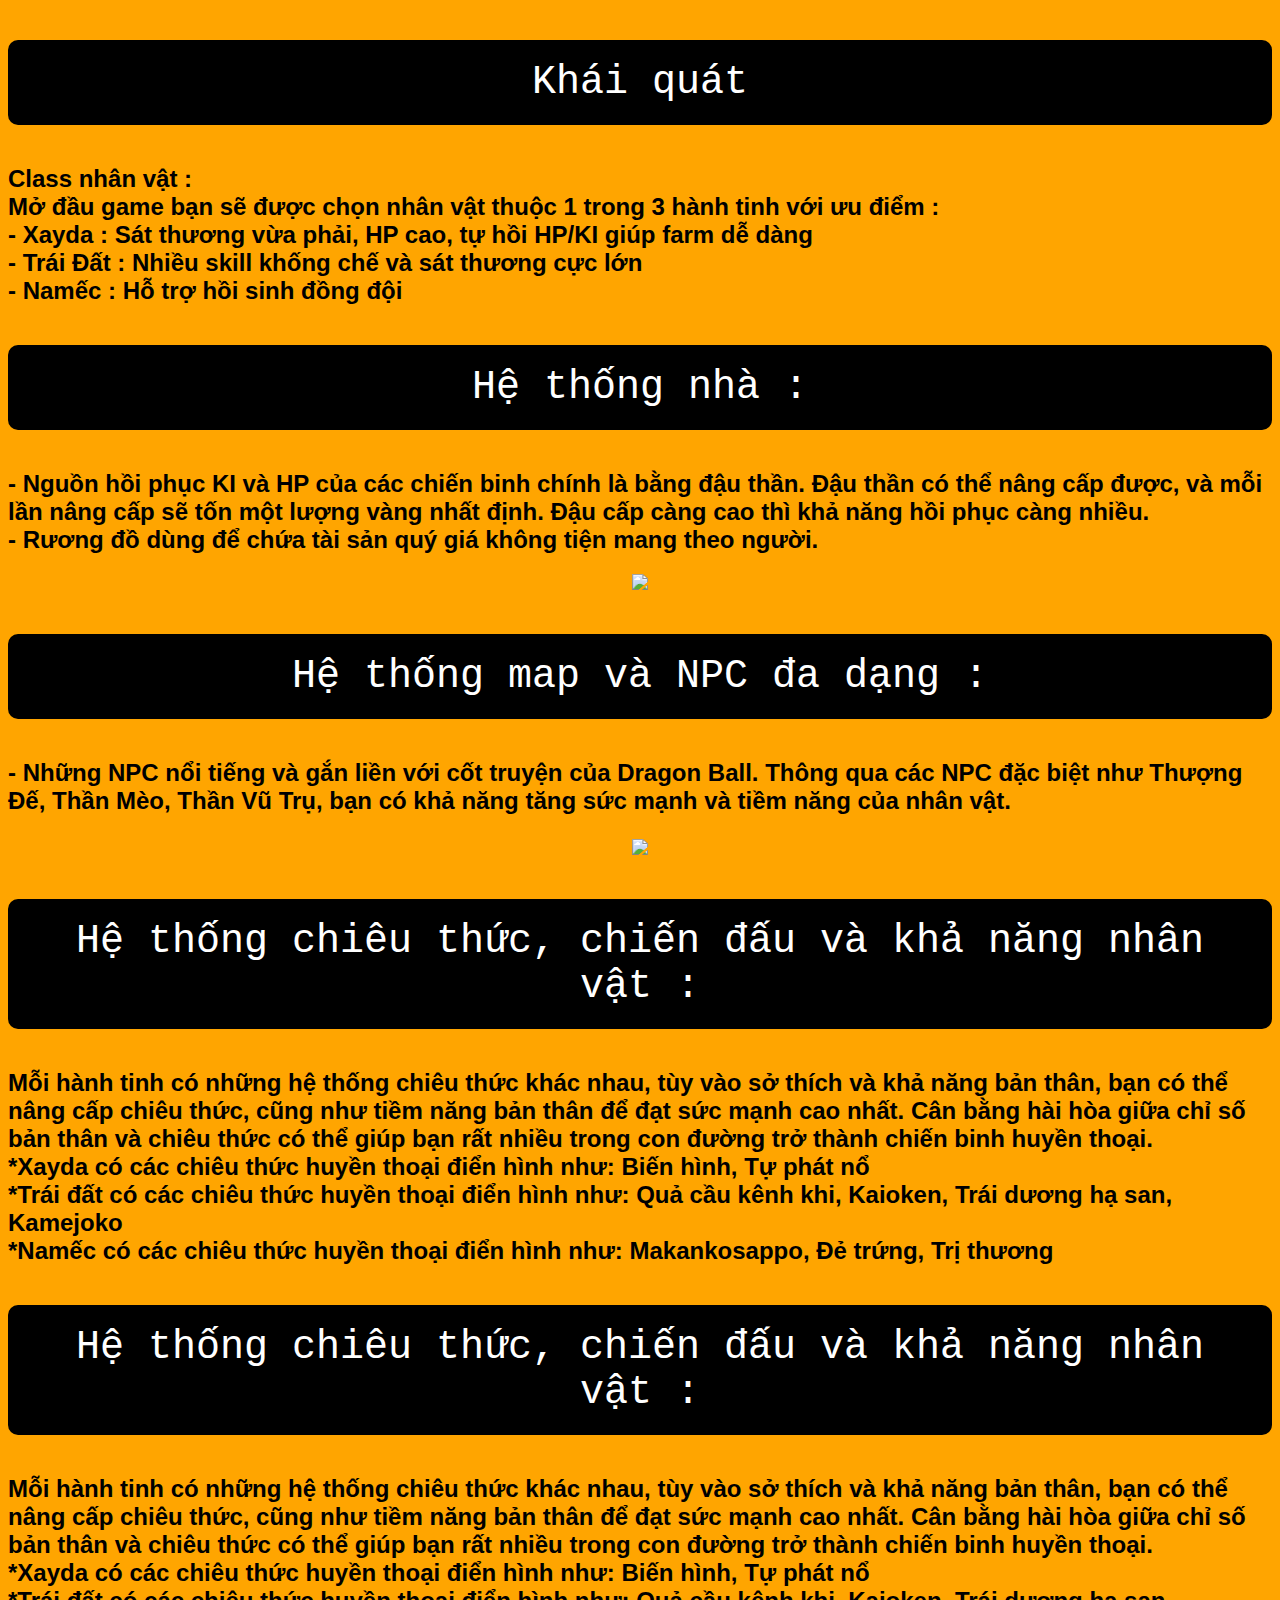
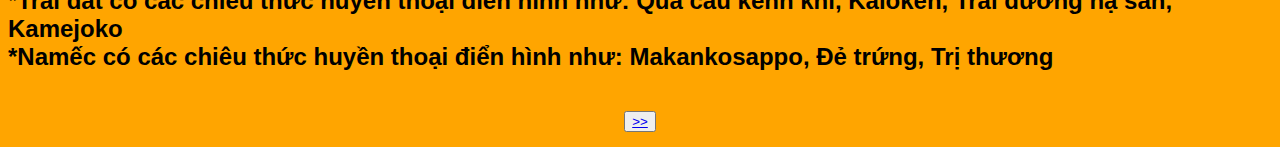
==== huongdan.html @ 6490f587 "Add files via upload" ====
<!DOCTYPE html>
<html>
<!-- Đầu  -->
<head>
	<title>Hướng dẫn chơi cơ bản</title>

	<!-- Dữ liệu -->
	<meta charset="UTF-8">
	<meta name="description" content="Website Dragon Ball Online – Game Bay Vien Ngoc Rong Mobile nhập vai trực tuyến trên máy tính và điện thoại về Game 7 Viên Ngọc Rồng hấp dẫn nhất hiện nay!">
  	<meta name="keywords" content="DBO, DBZ, dragon ball online">
  	<meta name="author" content="Dounogox">
  	<meta name="viewport" content="width=device-width, initial-scale=1.0">

  	<!--Internal CSS-->
  	<style>
  		body {
			background-color: orange;
		}

  		p {
			color: white;
			font-family: Lucida Console, monospace;
			font-size: 250%;
			background-color: black ;
			text-align: center;
			border-radius: 10px;
			padding: 20px;
		}
		h1{
			font-family: Arial, sans-serif;
			font-size: 150%;
			
		}
		h2{
			font-family: Arial, sans-serif;
			font-size: 150%;
		}

		h3{
			font-family: Arial, sans-serif;
			font-size: 150%;
		}

		h4{
			font-family: Arial, sans-serif;
			font-size: 150%;
		}
		h5{
			font-family: Arial, sans-serif;
			font-size: 150%;
		}
  	</style>
</head>

<!-- Thân -->
	<body>
	<!-- P1  -->
		<p> Khái quát </p>
			<!--nội dung P1-->
			<h1>
				Class nhân vật :
				<br> Mở đầu game bạn sẽ được chọn nhân vật thuộc 1 trong 3 hành tinh với ưu điểm :
				<br> - Xayda : Sát thương vừa phải, HP cao, tự hồi HP/KI giúp farm dễ dàng
				<br> - Trái Đất : Nhiều skill khống chế và sát thương cực lớn
				<br> - Namếc : Hỗ trợ hồi sinh đồng đội 
			</h1>

			<!-- P2 -->
			<p> Hệ thống nhà : </p>
				<!--nội dung P2-->
				<h2>
					- Nguồn hồi phục KI và HP của các chiến binh chính là bằng đậu thần. Đậu thần có thể nâng cấp được, và mỗi lần nâng cấp sẽ tốn một lượng vàng nhất định. Đậu cấp càng cao thì khả năng hồi phục càng nhiều.
					<br>- Rương đồ dùng để chứa tài sản quý giá không tiện mang theo người.
				</h2> 
				<center>
					<img src="D:\671340_TranQuocDung\images\2-10.png">
				</center>

			<!--P3-->	
			<p> Hệ thống map và NPC đa dạng : </p>
				<!--nội dung P3-->
				<h3>
					- Những NPC nổi tiếng và gắn liền với cốt truyện của Dragon Ball. Thông qua các NPC đặc biệt như Thượng Đế, Thần Mèo, Thần Vũ Trụ, bạn có khả năng tăng sức mạnh và tiềm năng của nhân vật.
				</h3>
				<center>
					<img src="D:\671340_TranQuocDung\images\2-2.png">
				</center>
			
			<!--P4-->
			<p>Hệ thống chiêu thức, chiến đấu và khả năng nhân vật :</p>
				<!--nội dung P4-->
				<h4>
					Mỗi hành tinh có những hệ thống chiêu thức khác nhau, tùy vào sở thích và khả năng bản thân, bạn có thể nâng cấp chiêu thức, cũng như tiềm năng bản thân để đạt sức mạnh cao nhất. Cân bằng hài hòa giữa chỉ số bản thân và chiêu thức có thể giúp bạn rất nhiều trong con đường trở thành chiến binh huyền thoại.
					<br>*Xayda có các chiêu thức huyền thoại điển hình như: Biến hình, Tự phát nổ
					<br>*Trái đất có các chiêu thức huyền thoại điển hình như: Quả cầu kênh khi, Kaioken, Trái dương hạ san, Kamejoko
					<br>*Namếc có các chiêu thức huyền thoại điển hình như: Makankosappo, Đẻ trứng, Trị thương
				</h4>

				<!--P5-->
			<p>Hệ thống chiêu thức, chiến đấu và khả năng nhân vật :</p>
				<!--nội dung P5-->
				<h5>
					Mỗi hành tinh có những hệ thống chiêu thức khác nhau, tùy vào sở thích và khả năng bản thân, bạn có thể nâng cấp chiêu thức, cũng như tiềm năng bản thân để đạt sức mạnh cao nhất. Cân bằng hài hòa giữa chỉ số bản thân và chiêu thức có thể giúp bạn rất nhiều trong con đường trở thành chiến binh huyền thoại.
					<br>*Xayda có các chiêu thức huyền thoại điển hình như: Biến hình, Tự phát nổ
					<br>*Trái đất có các chiêu thức huyền thoại điển hình như: Quả cầu kênh khi, Kaioken, Trái dương hạ san, Kamejoko
					<br>*Namếc có các chiêu thức huyền thoại điển hình như: Makankosappo, Đẻ trứng, Trị thương
				</h5>		
	</body>
<!-- Mục chuyển trang -->
	<footer>
		<center><button><a href="D:\671340_TranQuocDung\huongdan2.html" target="_blank"> >> </a></button></center>
	</footer>
</html>
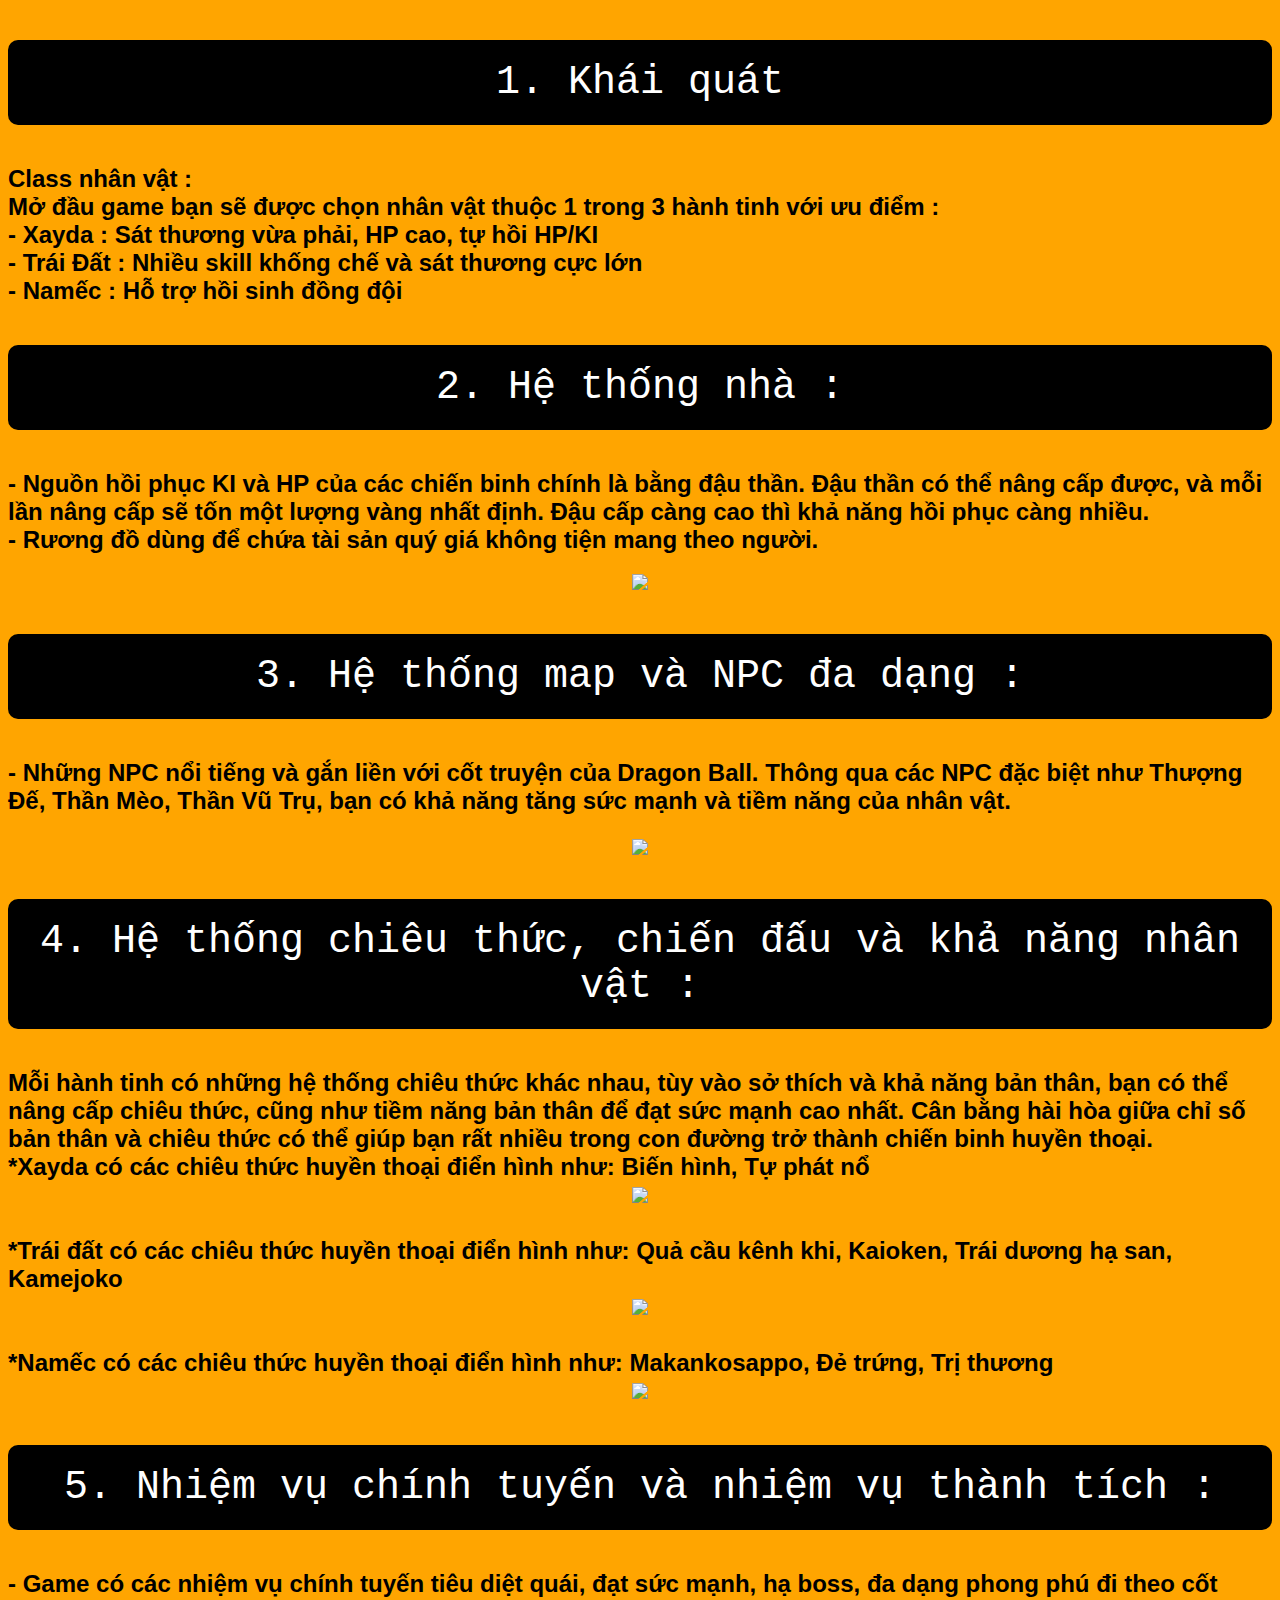
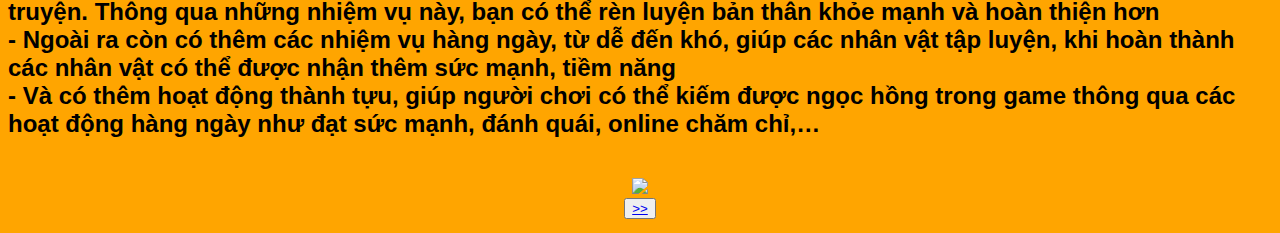
==== commit a256d85c: "Add files via upload" ====
--- a/huongdan.html
+++ b/huongdan.html
@@ -55,18 +55,18 @@
 <!-- Thân -->
 	<body>
 	<!-- P1  -->
-		<p> Khái quát </p>
+		<p> 1. Khái quát </p>
 			<!--nội dung P1-->
 			<h1>
 				Class nhân vật :
 				<br> Mở đầu game bạn sẽ được chọn nhân vật thuộc 1 trong 3 hành tinh với ưu điểm :
-				<br> - Xayda : Sát thương vừa phải, HP cao, tự hồi HP/KI giúp farm dễ dàng
+				<br> - Xayda : Sát thương vừa phải, HP cao, tự hồi HP/KI 
 				<br> - Trái Đất : Nhiều skill khống chế và sát thương cực lớn
 				<br> - Namếc : Hỗ trợ hồi sinh đồng đội 
 			</h1>
 
 			<!-- P2 -->
-			<p> Hệ thống nhà : </p>
+			<p> 2. Hệ thống nhà : </p>
 				<!--nội dung P2-->
 				<h2>
 					- Nguồn hồi phục KI và HP của các chiến binh chính là bằng đậu thần. Đậu thần có thể nâng cấp được, và mỗi lần nâng cấp sẽ tốn một lượng vàng nhất định. Đậu cấp càng cao thì khả năng hồi phục càng nhiều.
@@ -77,7 +77,7 @@
 				</center>
 
 			<!--P3-->	
-			<p> Hệ thống map và NPC đa dạng : </p>
+			<p> 3. Hệ thống map và NPC đa dạng : </p>
 				<!--nội dung P3-->
 				<h3>
 					- Những NPC nổi tiếng và gắn liền với cốt truyện của Dragon Ball. Thông qua các NPC đặc biệt như Thượng Đế, Thần Mèo, Thần Vũ Trụ, bạn có khả năng tăng sức mạnh và tiềm năng của nhân vật.
@@ -87,27 +87,42 @@
 				</center>
 			
 			<!--P4-->
-			<p>Hệ thống chiêu thức, chiến đấu và khả năng nhân vật :</p>
+			<p> 4. Hệ thống chiêu thức, chiến đấu và khả năng nhân vật :</p>
 				<!--nội dung P4-->
 				<h4>
 					Mỗi hành tinh có những hệ thống chiêu thức khác nhau, tùy vào sở thích và khả năng bản thân, bạn có thể nâng cấp chiêu thức, cũng như tiềm năng bản thân để đạt sức mạnh cao nhất. Cân bằng hài hòa giữa chỉ số bản thân và chiêu thức có thể giúp bạn rất nhiều trong con đường trở thành chiến binh huyền thoại.
 					<br>*Xayda có các chiêu thức huyền thoại điển hình như: Biến hình, Tự phát nổ
+					<center>
+						<img src="D:\671340_TranQuocDung\images\4-1.png">
+					</center>
 					<br>*Trái đất có các chiêu thức huyền thoại điển hình như: Quả cầu kênh khi, Kaioken, Trái dương hạ san, Kamejoko
+					<center>
+						<img src="D:\671340_TranQuocDung\images\4-2.png">
+					</center>
 					<br>*Namếc có các chiêu thức huyền thoại điển hình như: Makankosappo, Đẻ trứng, Trị thương
+					<center>
+						<img src="D:\671340_TranQuocDung\images\4-3.png">
+					</center>
 				</h4>
+				
 
 				<!--P5-->
-			<p>Hệ thống chiêu thức, chiến đấu và khả năng nhân vật :</p>
+			<p> 5. Nhiệm vụ chính tuyến và nhiệm vụ thành tích :</p>
 				<!--nội dung P5-->
 				<h5>
-					Mỗi hành tinh có những hệ thống chiêu thức khác nhau, tùy vào sở thích và khả năng bản thân, bạn có thể nâng cấp chiêu thức, cũng như tiềm năng bản thân để đạt sức mạnh cao nhất. Cân bằng hài hòa giữa chỉ số bản thân và chiêu thức có thể giúp bạn rất nhiều trong con đường trở thành chiến binh huyền thoại.
-					<br>*Xayda có các chiêu thức huyền thoại điển hình như: Biến hình, Tự phát nổ
-					<br>*Trái đất có các chiêu thức huyền thoại điển hình như: Quả cầu kênh khi, Kaioken, Trái dương hạ san, Kamejoko
-					<br>*Namếc có các chiêu thức huyền thoại điển hình như: Makankosappo, Đẻ trứng, Trị thương
-				</h5>		
+					- Game có các nhiệm vụ chính tuyến tiêu diệt quái, đạt sức mạnh, hạ boss, đa dạng phong phú đi theo cốt truyện. Thông qua những nhiệm vụ này, bạn có thể rèn luyện bản thân khỏe mạnh và hoàn thiện hơn
+					<br>- Ngoài ra còn có thêm các nhiệm vụ hàng ngày, từ dễ đến khó, giúp các nhân vật tập luyện, khi hoàn thành các nhân vật có thể được nhận thêm sức mạnh, tiềm năng
+					<br>- Và có thêm hoạt động thành tựu, giúp người chơi có thể kiếm được ngọc hồng trong game thông qua các hoạt động hàng ngày như đạt sức mạnh, đánh quái, online chăm chỉ,…
+					
+				</h5>
+				<center>
+					<img src="D:\671340_TranQuocDung\images\5-3.png">
+				</center>
+
 	</body>
+
 <!-- Mục chuyển trang -->
 	<footer>
-		<center><button><a href="D:\671340_TranQuocDung\huongdan2.html" target="_blank"> >> </a></button></center>
+		<center><button><a href="D:\671340_TranQuocDung\huongdan2.html"> >> </a></button></center>
 	</footer>
 </html>
